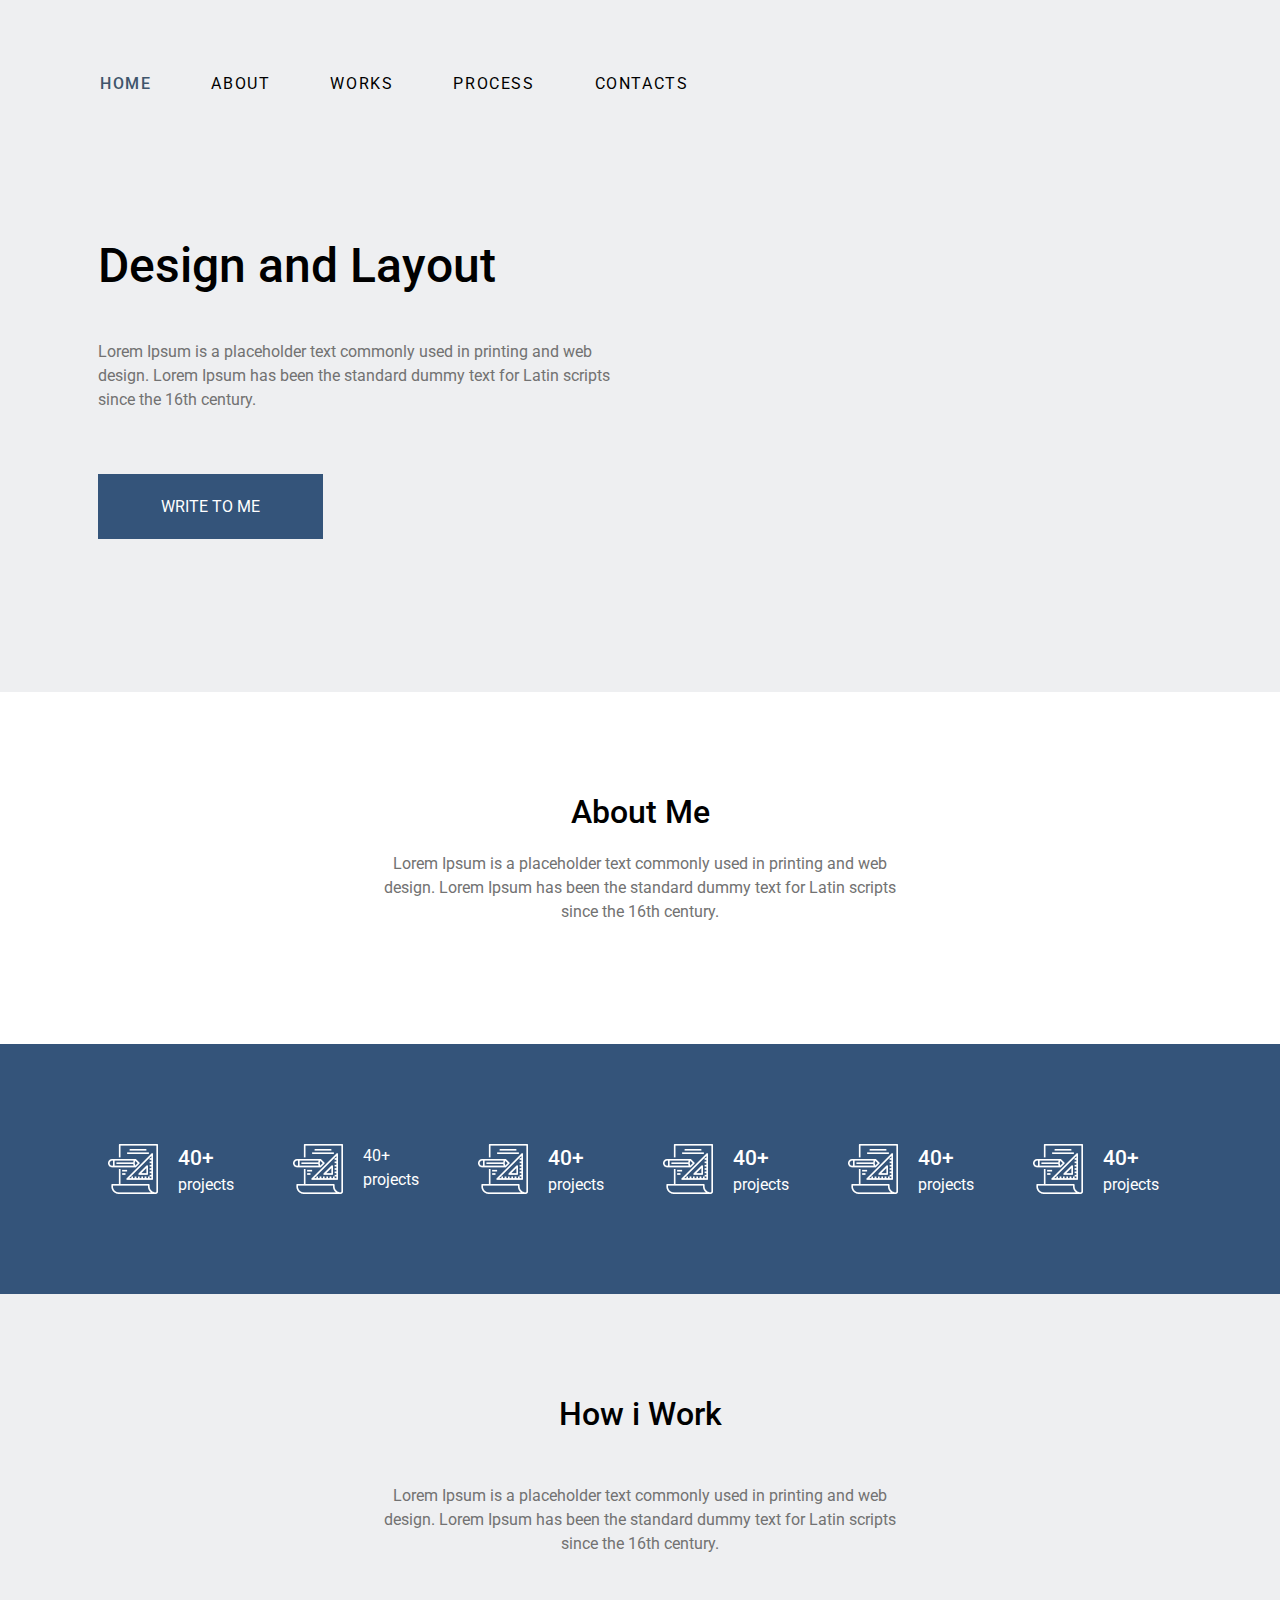
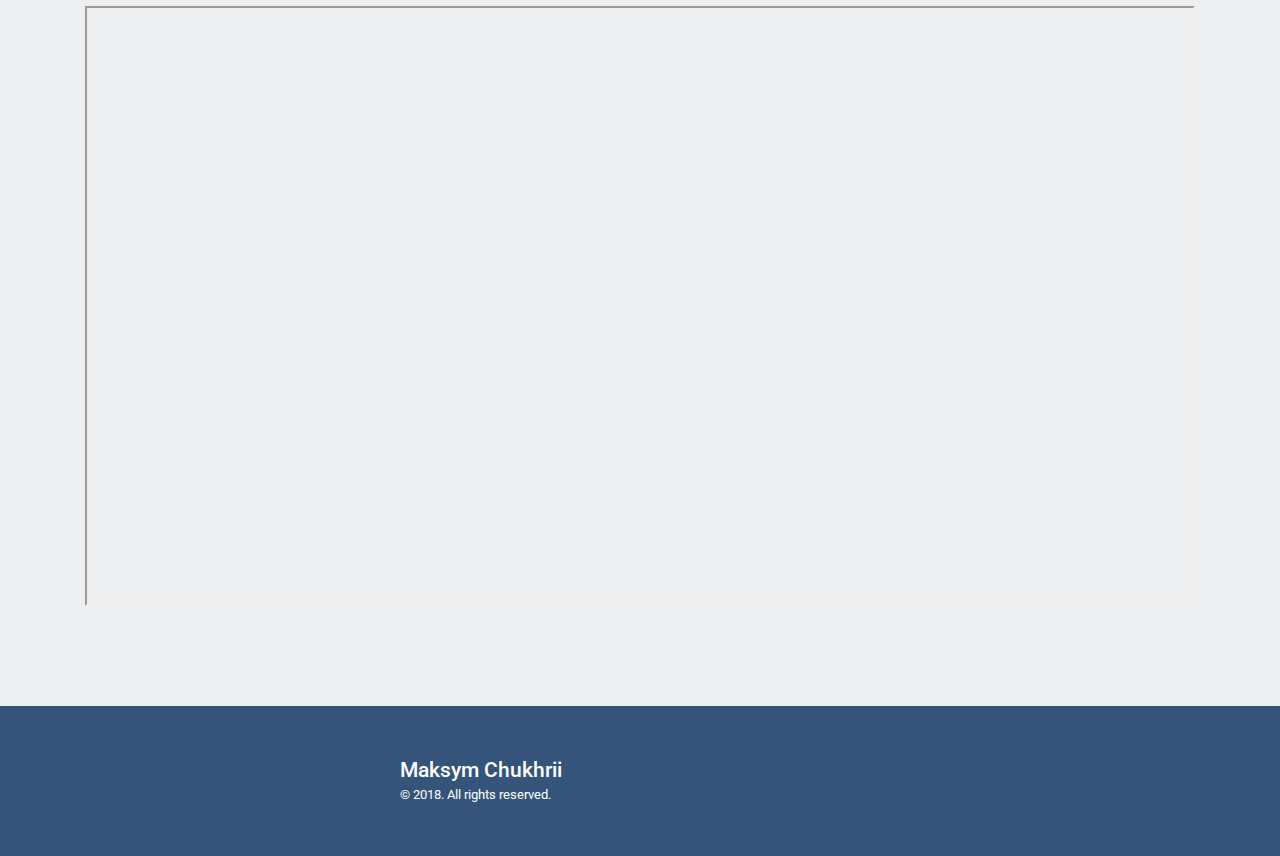
==== index.html @ 879f12a2 "first commit" ====
<!DOCTYPE html>
<html lang="en">
<head>
    <meta charset="UTF-8">
    <meta name="viewport" content="width=device-width, initial-scale=1.0">
    <title>Figma site</title>
    <link rel="stylesheet" href="https://fonts.googleapis.com/css2?family=Roboto:wght@400;500;700&display=swap">
    <link rel="stylesheet" href="normalize.css">
    <link rel="stylesheet" href="reset.local.css">
    <link rel="stylesheet" href="style.css">
    
</head>
<body>
    <header class="header">
    <div class="placeholder">
        <nav class="navbar">
            <ul class="navbar__list">
                <li class="navbar__item"><a class="navbar__link active" href="#">Home</a></li>
                <li class="navbar__item"><a class="navbar__link" href="#">About</a></li>
                <li class="navbar__item"><a class="navbar__link" href="#">Works</a></li>
                <li class="navbar__item"><a class="navbar__link" href="#">Process</a></li>
                <li class="navbar__item"><a class="navbar__link" href="#">Contacts</a></li>
            </ul>
        </nav>
    
        <div class="design-container">
            <h1 class="design__title">Design and Layout</h1>
            <div class="design__text">
                Lorem Ipsum is a placeholder text commonly used in printing and web design. 
                Lorem Ipsum has been the standard dummy text for Latin scripts since the 16th century.
            </div>
            <button class="design__button">Write to me</button>
        </div>
    </div>

   
    </header>

    <div class="about-container">
        <h2 class="about__title">About Me</h2>
        <div class="about__text">
            Lorem Ipsum is a placeholder text commonly used in printing and web design. 
            Lorem Ipsum has been the standard dummy text for Latin scripts since the 16th century.
        </div>
    </div>

    <div class="project-container">
        <div class="project__square">
            <img src="./project.png" alt="project">
            <div class="project__text">
                <div class="project__text-number">40+</div>
                <div class="project__text-name">projects</div>
            </div>
        </div>

        <div class="project__square">
            <img src="./project.png" alt="project">
            <div class="project_text">
                <div class="project_text_number">40+</div>
                <div class="project_text_name">projects</div>
            </div>
        </div>

        <div class="project__square">
            <img src="./project.png" alt="project">
            <div class="project__text">
                <div class="project__text-number">40+</div>
                <div class="project__text-name">projects</div>
            </div>
        </div>

        <div class="project__square">
            <img src="./project.png" alt="project">
            <div class="project_text">
                <div class="project__text-number">40+</div>
                <div class="project__text-name">projects</div>
            </div>
        </div>

        <div class="project__square">
            <img src="./project.png" alt="project">
            <div class="project__text">
                <div class="project__text-number">40+</div>
                <div class="project__text-name">projects</div>
            </div>
        </div>

        <div class="project__square">
            <img src="./project.png" alt="project">
            <div class="project__text">
                <div class="project__text-number">40+</div>
                <div class="project__text-name">projects</div>
            </div>
        </div>
    </div>

    <div class="work-container">
        <div class="work__placeholder">
            <div class="work__title">How i Work</div>
            <div class="work__text">Lorem Ipsum is a placeholder text commonly used in printing and web design. 
            Lorem Ipsum has been the standard dummy text for Latin scripts since the 16th century.
            </div>
        </div>
        <iframe class="work__video"
            src="https://www.youtube.com/embed/5kpva4j7jm0"
            title="Work Video"
            allow="autoplay; encrypted-media"
            allowfullscreen>
        </iframe>
    </div>

    <footer class="footer">
        <div class="footer__up"> Maksym Chukhrii</div>
        <div class="footer__bottom"> © 2018. All rights reserved. </div>
        
    </footer>
</body>
</html>
---- style.css ----
:root{
    --color-black: #000000;
    --color-primary: #EEEFF1;
    --color-secondary:#34547A ;
    --color-grey: #727272;
    --color-white: #ffffff;
    --color-link--active: #3f556c;

    --line-height: 1.64;
    --line-height-sm: 1,2 ;

    --letter-spacing:0.1em;

    --gap:20px;
    --gap-xl:40px;

    --container-primary:1110px;
    --container-secondary:540px;
    --container-video:600px;
}
html{
    font-family: Roboto , sans-serif;
    font-weight:400;
    line-height: var(--line-height);
    font-size:16px;
}

.header {
    background-color: var(--color-primary);
    padding:57px 0px 153px 0px;
}
.placeholder{
    width: min(100% - var(--gap-xl), var(--container-primary)) ;
    margin-inline:auto;
}

.navbar__list {
    display:flex;
    gap:30px;
    margin-bottom:143px;
}
.navbar__link {
    display:block;
    text-transform: uppercase;
    padding: 15px;
    color: var(--color-black);
    letter-spacing: 0.1em;
}
.active{
    color: var(--color-link--active);
    font-weight:500;
}

.design-container {
    display:flex;
    flex-direction: column;
    align-items:flex-start;
    gap:62px;
    margin-left:13px;
    max-width: var(--container-secondary);
    
}
.design__title {
    font-size:3rem;
    font-weight:500;
    line-height:var(--line-height-sm);
}
.design__text {
    color:var(--color-grey);
    width:540px;
}
.design__button {
    display:flex;
    justify-content: center;
    align-items:center;
    text-transform: uppercase;
    min-width:225px;
    min-height:65px;
    color: var(--color-white);
}

.about-container {
    display:flex;
    flex-direction:column;
    justify-content:center;
    align-items:center;
    gap:var(--gap);
    padding-top:100px;
    padding-bottom:120px;
    background-color:var(--color-white);

}
.about__title ,.about__text{
    margin-inline:auto;
}
.about__title {
    font-size:2rem;
    font-weight:500;
}
.about__text {
    text-align:center;
    width:540px;
    color:var(--color-grey);
}
.project-container {
    min-height:250px;
    display:flex;
    align-items:center;
    justify-content:center;
    gap:45px;
}
.project__square {
    display:flex;
    gap:20px;
    height:50px;
    width:140px;
}
.project__text-number, .footer__up {
    font-size:1.3rem;
    font-weight:500;
}

.work-container {
    background-color:var(--color-primary);
    display:flex;
    flex-direction:column;
    gap:50px;
    padding: 100px 0px;
    justify-content: center; 
    align-items: center;
}
.work__placeholder{
    max-width:540px;
    display:flex;
    flex-direction:column;
    gap:50px;
    align-items:center;
}
.work__title {
    font-size:2rem;
    font-weight:500;
}
.work__text{
    text-align: center;
    color:var(--color-grey);
}
.work__video {
    margin-inline:auto;
    width:var(--container-primary);
    height:var(--container-video);
}
.footer, .project-container, .design__button {
    background-color: var(--color-secondary);
    color:var(--color-white);
}
.footer{
    display:flex;
    flex-direction: column;
    justify-content: center;
    align-items: start;
    height:150px;
    padding-left:400px;
    font-size:1.3rem;
    color:var(--color-white);
}
.footer__bottom{
    font-size:0.8rem;
}
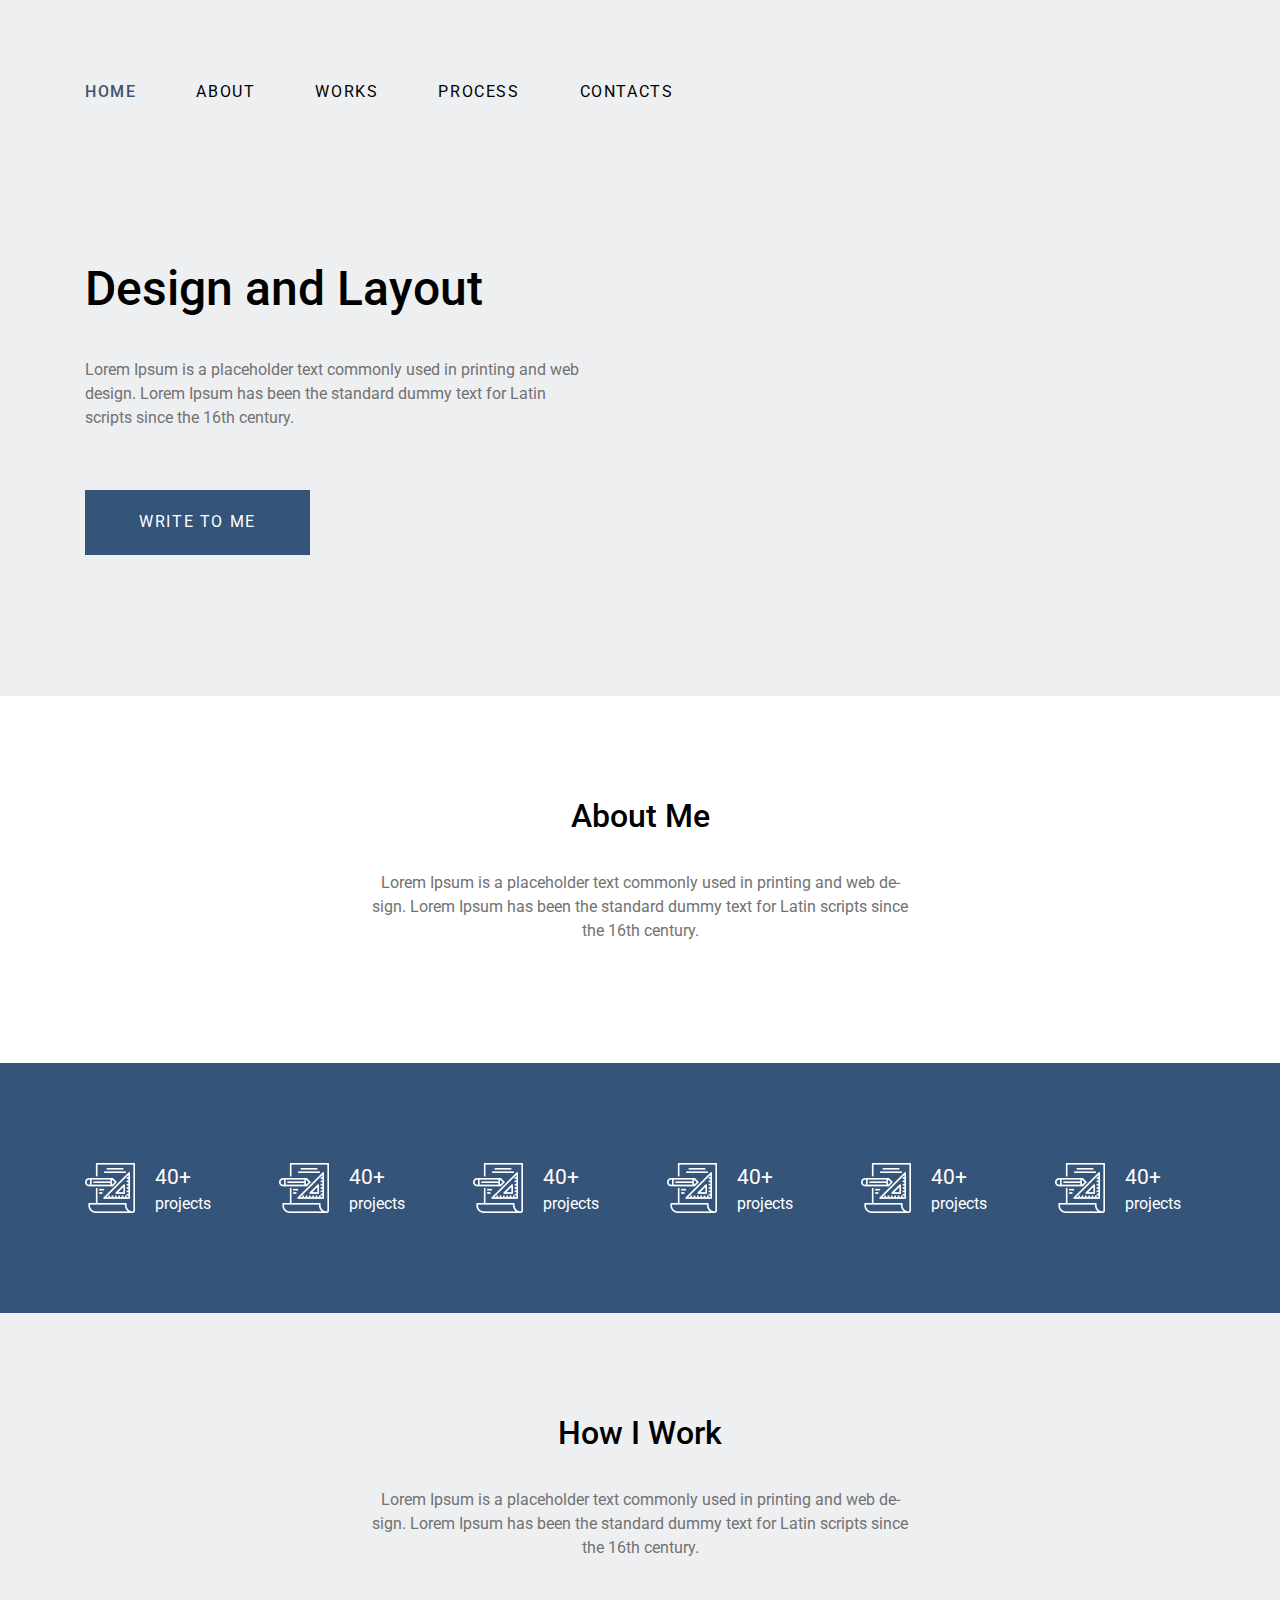
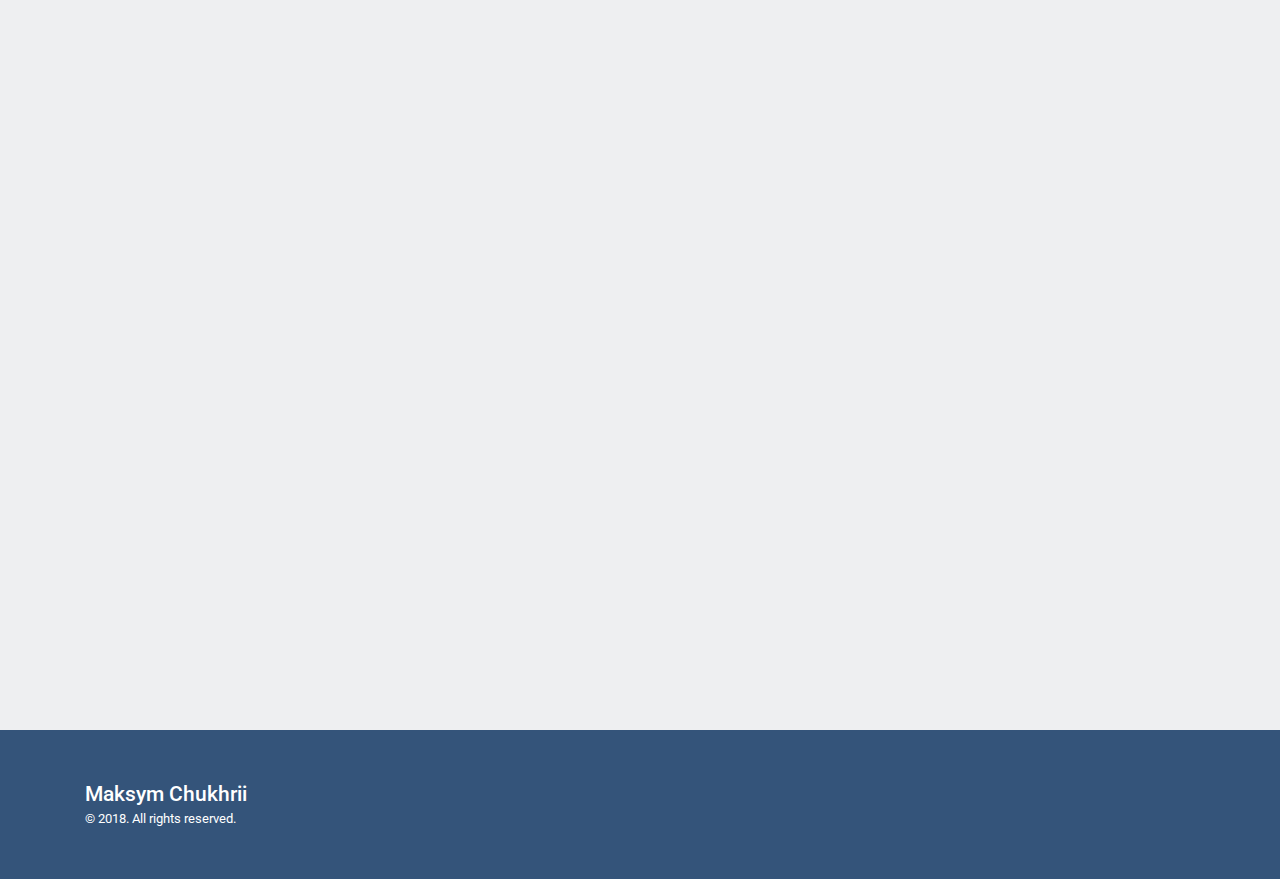
==== commit 29901b4e: "changes" ====
--- a/index.html
+++ b/index.html
@@ -1,118 +1,138 @@
 <!DOCTYPE html>
 <html lang="en">
+
 <head>
-    <meta charset="UTF-8">
-    <meta name="viewport" content="width=device-width, initial-scale=1.0">
-    <title>Figma site</title>
-    <link rel="stylesheet" href="https://fonts.googleapis.com/css2?family=Roboto:wght@400;500;700&display=swap">
-    <link rel="stylesheet" href="normalize.css">
-    <link rel="stylesheet" href="reset.local.css">
-    <link rel="stylesheet" href="style.css">
-    
+  <meta charset="UTF-8">
+  <meta name="viewport" content="width=device-width, initial-scale=1.0">
+  <title>Figma site</title>
+  <link rel="stylesheet" href="https://fonts.googleapis.com/css2?family=Roboto:wght@400;500;700&display=swap">
+  <link rel="stylesheet" href="normalize.css">
+  <link rel="stylesheet" href="reset.local.css">
+  <link rel="stylesheet" href="style.css">
 </head>
+
 <body>
-    <header class="header">
-    <div class="placeholder">
-        <nav class="navbar">
-            <ul class="navbar__list">
-                <li class="navbar__item"><a class="navbar__link active" href="#">Home</a></li>
-                <li class="navbar__item"><a class="navbar__link" href="#">About</a></li>
-                <li class="navbar__item"><a class="navbar__link" href="#">Works</a></li>
-                <li class="navbar__item"><a class="navbar__link" href="#">Process</a></li>
-                <li class="navbar__item"><a class="navbar__link" href="#">Contacts</a></li>
-            </ul>
-        </nav>
-    
-        <div class="design-container">
-            <h1 class="design__title">Design and Layout</h1>
-            <div class="design__text">
-                Lorem Ipsum is a placeholder text commonly used in printing and web design. 
-                Lorem Ipsum has been the standard dummy text for Latin scripts since the 16th century.
-            </div>
-            <button class="design__button">Write to me</button>
-        </div>
+  <header class="header">
+    <div class="container">
+      <nav class="navbar">
+        <ul class="navbar__list">
+          <li class="navbar__item">
+            <!-- prettier-ignore -->
+            <a class="navbar__link navbar__link--active navbar__link--first" href="#">Home</a>
+          </li>
+          <li class="navbar__item">
+            <a class="navbar__link" href="#">About</a>
+          </li>
+          <li class="navbar__item">
+            <a class="navbar__link" href="#">Works</a>
+          </li>
+          <li class="navbar__item">
+            <a class="navbar__link" href="#">Process</a>
+          </li>
+          <li class="navbar__item">
+            <a class="navbar__link" href="#">Contacts</a>
+          </li>
+        </ul>
+      </nav>
+
+      <section class="design">
+        <h1 class="design__title title">Design and Layout</h1>
+        <p class="design__text">
+          Lorem Ipsum is a placeholder text commonly used in printing and web
+          design. Lorem Ipsum has been the standard dummy text for Latin
+          scripts since the 16th century.
+        </p>
+        <button class="design__button">Write to me</button>
+      </section>
     </div>
+  </header>
 
-   
-    </header>
+  <main class="main">
+    <section class="about section">
+      <div class="container">
+        <h2 class="about__title title">About Me</h2>
+        <p class="about__text">
+          Lorem Ipsum is a placeholder text commonly used in printing and web
+          design. Lorem Ipsum has been the standard dummy text for Latin
+          scripts since the 16th century.
+        </p>
+      </div>
+    </section>
 
-    <div class="about-container">
-        <h2 class="about__title">About Me</h2>
-        <div class="about__text">
-            Lorem Ipsum is a placeholder text commonly used in printing and web design. 
-            Lorem Ipsum has been the standard dummy text for Latin scripts since the 16th century.
-        </div>
-    </div>
-
-    <div class="project-container">
-        <div class="project__square">
-            <img src="./project.png" alt="project">
-            <div class="project__text">
-                <div class="project__text-number">40+</div>
-                <div class="project__text-name">projects</div>
-            </div>
+    <section class="projects">
+      <div class="projects__container container">
+        <h2 class="projects__experience title visually-hidden">
+          My experience
+        </h2>
+        <div class="projects__item">
+          <img class="projects__item-image" src="./project.png" alt="project">
+          <div class="projects__item-info">
+            <span class="projects__item-number">40+</span>
+            <span class="projects__item-label">projects</span>
+          </div>
         </div>
 
-        <div class="project__square">
-            <img src="./project.png" alt="project">
-            <div class="project_text">
-                <div class="project_text_number">40+</div>
-                <div class="project_text_name">projects</div>
-            </div>
+        <div class="projects__item">
+          <img class="projects__item-image" src="./project.png" alt="project">
+          <div class="projects__item-info">
+            <span class="projects__item-number">40+</span>
+            <span class="projects__item-label">projects</span>
+          </div>
+        </div>
+        <div class="projects__item">
+          <img class="projects__item-image" src="./project.png" alt="project">
+          <div class="projects__item-info">
+            <span class="projects__item-number">40+</span>
+            <span class="projects__item-label">projects</span>
+          </div>
         </div>
 
-        <div class="project__square">
-            <img src="./project.png" alt="project">
-            <div class="project__text">
-                <div class="project__text-number">40+</div>
-                <div class="project__text-name">projects</div>
-            </div>
+        <div class="projects__item">
+          <img class="projects__item-image" src="./project.png" alt="project">
+          <div class="projects__item-info">
+            <span class="projects__item-number">40+</span>
+            <span class="projects__item-label">projects</span>
+          </div>
         </div>
 
-        <div class="project__square">
-            <img src="./project.png" alt="project">
-            <div class="project_text">
-                <div class="project__text-number">40+</div>
-                <div class="project__text-name">projects</div>
-            </div>
+        <div class="projects__item">
+          <img class="projects__item-image" src="./project.png" alt="project">
+          <div class="projects__item-info">
+            <span class="projects__item-number">40+</span>
+            <span class="projects__item-label">projects</span>
+          </div>
         </div>
 
-        <div class="project__square">
-            <img src="./project.png" alt="project">
-            <div class="project__text">
-                <div class="project__text-number">40+</div>
-                <div class="project__text-name">projects</div>
-            </div>
+        <div class="projects__item">
+          <img class="projects__item-image" src="./project.png" alt="project">
+          <div class="projects__item-info">
+            <span class="projects__item-number">40+</span>
+            <span class="projects__item-label">projects</span>
+          </div>
         </div>
+      </div>
+    </section>
 
-        <div class="project__square">
-            <img src="./project.png" alt="project">
-            <div class="project__text">
-                <div class="project__text-number">40+</div>
-                <div class="project__text-name">projects</div>
-            </div>
-        </div>
+    <section class="work section">
+      <div class="work__content">
+        <h2 class="work__title title">How I Work</h2>
+        <p class="work__description">
+          Lorem Ipsum is a placeholder text commonly used in printing and web
+          design. Lorem Ipsum has been the standard dummy text for Latin
+          scripts since the 16th century.
+        </p>
+      </div>
+      <iframe class="work__video" src="https://www.youtube.com/embed/5kpva4j7jm0" title="Work Video"
+        allow="autoplay; encrypted-media" allowfullscreen>
+      </iframe>
+    </section>
+  </main>
+  <footer class="footer">
+    <div class="container">
+      <div class="footer__top title">Maksym Chukhrii</div>
+      <div class="footer__bottom">© 2018. All rights reserved.</div>
     </div>
+  </footer>
+</body>
 
-    <div class="work-container">
-        <div class="work__placeholder">
-            <div class="work__title">How i Work</div>
-            <div class="work__text">Lorem Ipsum is a placeholder text commonly used in printing and web design. 
-            Lorem Ipsum has been the standard dummy text for Latin scripts since the 16th century.
-            </div>
-        </div>
-        <iframe class="work__video"
-            src="https://www.youtube.com/embed/5kpva4j7jm0"
-            title="Work Video"
-            allow="autoplay; encrypted-media"
-            allowfullscreen>
-        </iframe>
-    </div>
-
-    <footer class="footer">
-        <div class="footer__up"> Maksym Chukhrii</div>
-        <div class="footer__bottom"> © 2018. All rights reserved. </div>
-        
-    </footer>
-</body>
 </html>--- a/style.css
+++ b/style.css
@@ -1,168 +1,188 @@
-:root{
-    --color-black: #000000;
-    --color-primary: #EEEFF1;
-    --color-secondary:#34547A ;
-    --color-grey: #727272;
-    --color-white: #ffffff;
-    --color-link--active: #3f556c;
+:root {
+  --color-blacurl: #000000;
+  --color-primary: #eeeff1;
+  --color-secondary: #34547a;
+  --color-grey: #727272;
+  --color-white: #ffffff;
+  --color-link--active: #3f556c;
 
-    --line-height: 1.64;
-    --line-height-sm: 1,2 ;
+  --line-height: 1.64;
+  --line-height-sm: 1.2;
 
-    --letter-spacing:0.1em;
+  --letter-spacing: 0.1em;
 
-    --gap:20px;
-    --gap-xl:40px;
+  --gap: 20px;
+  --gap-xl: 40px;
 
-    --container-primary:1110px;
-    --container-secondary:540px;
-    --container-video:600px;
+  --container-primary: 1110px;
+  --container-secondary: 540px;
+  --container-video: 600px;
+
+  --font-weight-title: 500;
+  --font-weight-normal: 400;
 }
-html{
-    font-family: Roboto , sans-serif;
-    font-weight:400;
-    line-height: var(--line-height);
-    font-size:16px;
+html,
+body {
+  font-family: "Roboto", sans-serif;
+  font-weight: var(--font-weight-normal);
+  line-height: var(--line-height);
+  font-size: 16px;
 }
-
+.container {
+  width: min(100% - var(--gap-xl), var(--container-primary));
+  margin-inline: auto;
+}
+.section {
+  padding-top: 100px;
+  padding-bottom: 120px;
+  text-align: center;
+  background-color: var(--color-primary);
+}
+.visually-hidden {
+  position: absolute;
+  width: 1px;
+  height: 1px;
+  margin: -1px;
+  padding: 0;
+  border: 0;
+  white-space: nowrap;
+  clip-path: inset(100%);
+  clip: rect(0 0 0 0);
+  visibility: hidden;
+}
+.about__title,
+.work__title {
+  font-size: 2rem;
+  margin-bottom: 35px;
+}
+/* Header */
 .header {
-    background-color: var(--color-primary);
-    padding:57px 0px 153px 0px;
+  background-color: var(--color-primary);
+  padding-top: 65px;
+  padding-bottom: 141px;
 }
-.placeholder{
-    width: min(100% - var(--gap-xl), var(--container-primary)) ;
-    margin-inline:auto;
+/* Navbar */
+.navbar {
+  margin-bottom: 141px;
 }
-
 .navbar__list {
-    display:flex;
-    gap:30px;
-    margin-bottom:143px;
+  display: flex;
+  flex-wrap: wrap;
+  gap: 30px;
 }
 .navbar__link {
-    display:block;
-    text-transform: uppercase;
-    padding: 15px;
-    color: var(--color-black);
-    letter-spacing: 0.1em;
+  display: block;
+  text-transform: uppercase;
+  padding: 15px;
+  color: var(--color-blacurl);
+  letter-spacing: var(--letter-spacing);
 }
-.active{
-    color: var(--color-link--active);
-    font-weight:500;
+.navbar__link--first {
+  padding-left: 0;
 }
-
-.design-container {
-    display:flex;
-    flex-direction: column;
-    align-items:flex-start;
-    gap:62px;
-    margin-left:13px;
-    max-width: var(--container-secondary);
-    
+.navbar__link--active,
+.title {
+  font-weight: var(--font-weight-title);
+}
+.navbar__link--active {
+  color: var(--color-link--active);
+}
+/* Design */
+.design {
+  display: flex;
+  flex-direction: column;
+  align-items: flex-start;
+  max-width: var(--container-secondary);
 }
 .design__title {
-    font-size:3rem;
-    font-weight:500;
-    line-height:var(--line-height-sm);
+  font-size: 3rem;
+  line-height: var(--line-height-sm);
+  margin-bottom: 40px;
 }
-.design__text {
-    color:var(--color-grey);
-    width:540px;
+.design__text,
+.about__text {
+  color: var(--color-grey);
+  width: min(100% - var(--gap-xl), var(--container-secondary));
 }
 .design__button {
-    display:flex;
-    justify-content: center;
-    align-items:center;
-    text-transform: uppercase;
-    min-width:225px;
-    min-height:65px;
-    color: var(--color-white);
+  display: flex;
+  justify-content: center;
+  align-items: center;
+  text-transform: uppercase;
+  min-width: 225px;
+  min-height: 65px;
+  color: var(--color-white);
+  margin-top: 60px;
+  letter-spacing: var(--letter-spacing);
 }
-
-.about-container {
-    display:flex;
-    flex-direction:column;
-    justify-content:center;
-    align-items:center;
-    gap:var(--gap);
-    padding-top:100px;
-    padding-bottom:120px;
-    background-color:var(--color-white);
-
+/* About */
+.about {
+  gap: var(--gap);
+  background-color: var(--color-white);
 }
-.about__title ,.about__text{
-    margin-inline:auto;
+.about__title,
+.about__text,
+.work__video {
+  margin-inline: auto;
 }
-.about__title {
-    font-size:2rem;
-    font-weight:500;
+/* Projects*/
+.projects {
+  background-color: var(--color-secondary);
+  color: var(--color-white);
+  padding-top: 100px;
+  padding-bottom: 100px;
 }
-.about__text {
-    text-align:center;
-    width:540px;
-    color:var(--color-grey);
+.projects__container {
+  display: flex;
+  align-items: center;
+  justify-content: space-between;
+  flex-wrap: wrap;
+  gap: var(--gap-xl);
 }
-.project-container {
-    min-height:250px;
-    display:flex;
-    align-items:center;
-    justify-content:center;
-    gap:45px;
+.projects__item {
+  display: flex;
+  gap: 20px;
+  height: 50px;
+  width: 140px;
 }
-.project__square {
-    display:flex;
-    gap:20px;
-    height:50px;
-    width:140px;
+.projects__item-number {
+  font-size: 1.3125rem;
 }
-.project__text-number, .footer__up {
-    font-size:1.3rem;
-    font-weight:500;
+/* Work */
+.work {
+  display: flex;
+  flex-direction: column;
+  align-items: center;
+  gap: 50px;
 }
-
-.work-container {
-    background-color:var(--color-primary);
-    display:flex;
-    flex-direction:column;
-    gap:50px;
-    padding: 100px 0px;
-    justify-content: center; 
-    align-items: center;
+.work__content {
+  max-width: 540px;
+  display: flex;
+  flex-direction: column;
+  align-items: center;
 }
-.work__placeholder{
-    max-width:540px;
-    display:flex;
-    flex-direction:column;
-    gap:50px;
-    align-items:center;
-}
-.work__title {
-    font-size:2rem;
-    font-weight:500;
-}
-.work__text{
-    text-align: center;
-    color:var(--color-grey);
+.work__description {
+  text-align: center;
+  color: var(--color-grey);
 }
 .work__video {
-    margin-inline:auto;
-    width:var(--container-primary);
-    height:var(--container-video);
+  width: min(100% - var(--gap-xl), var(--container-primary));
+  height: var(--container-video);
+  border: 0;
 }
-.footer, .project-container, .design__button {
-    background-color: var(--color-secondary);
-    color:var(--color-white);
+/* Footer */
+.footer,
+.projects,
+.design__button {
+  background-color: var(--color-secondary);
+  color: var(--color-white);
 }
-.footer{
-    display:flex;
-    flex-direction: column;
-    justify-content: center;
-    align-items: start;
-    height:150px;
-    padding-left:400px;
-    font-size:1.3rem;
-    color:var(--color-white);
+.footer {
+  padding: 50px 0;
 }
-.footer__bottom{
-    font-size:0.8rem;
-}+.footer__top {
+  font-size: 1.3125rem;
+}
+.footer__bottom {
+  font-size: 0.8rem;
+}
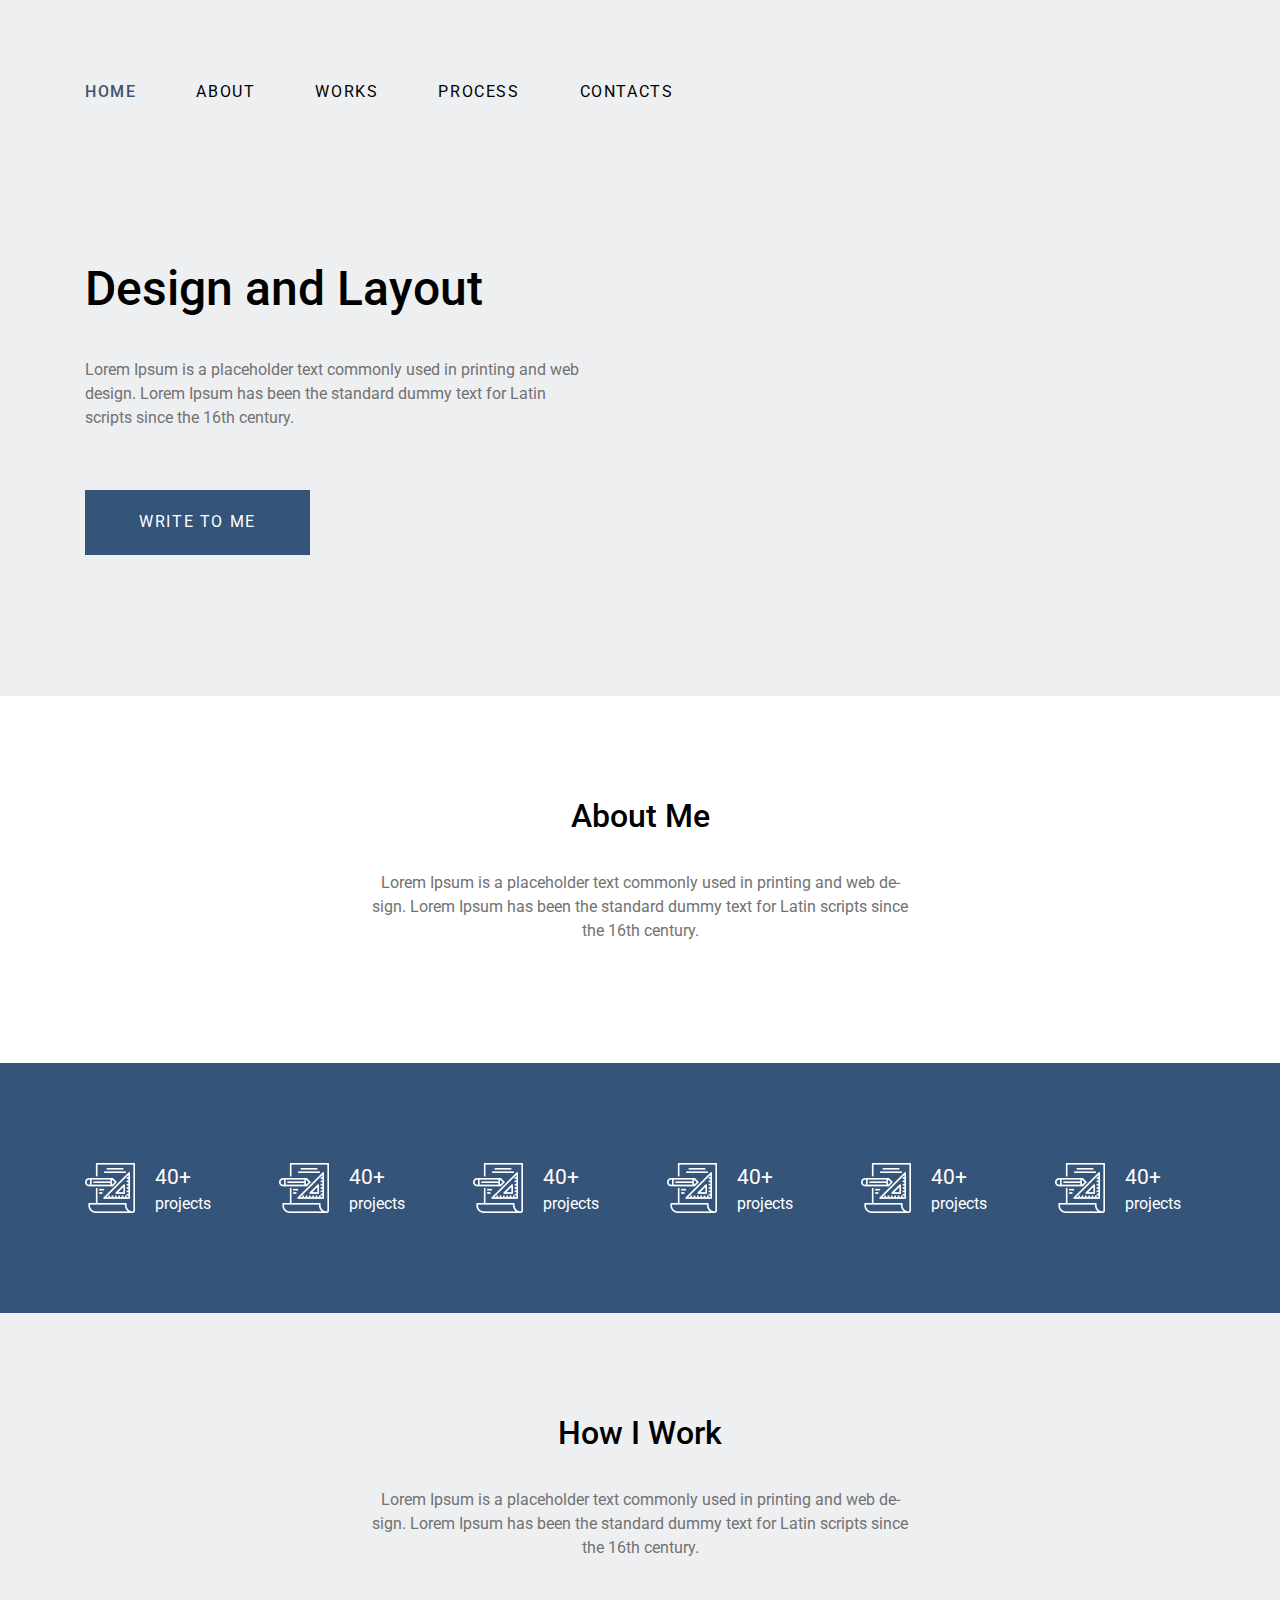
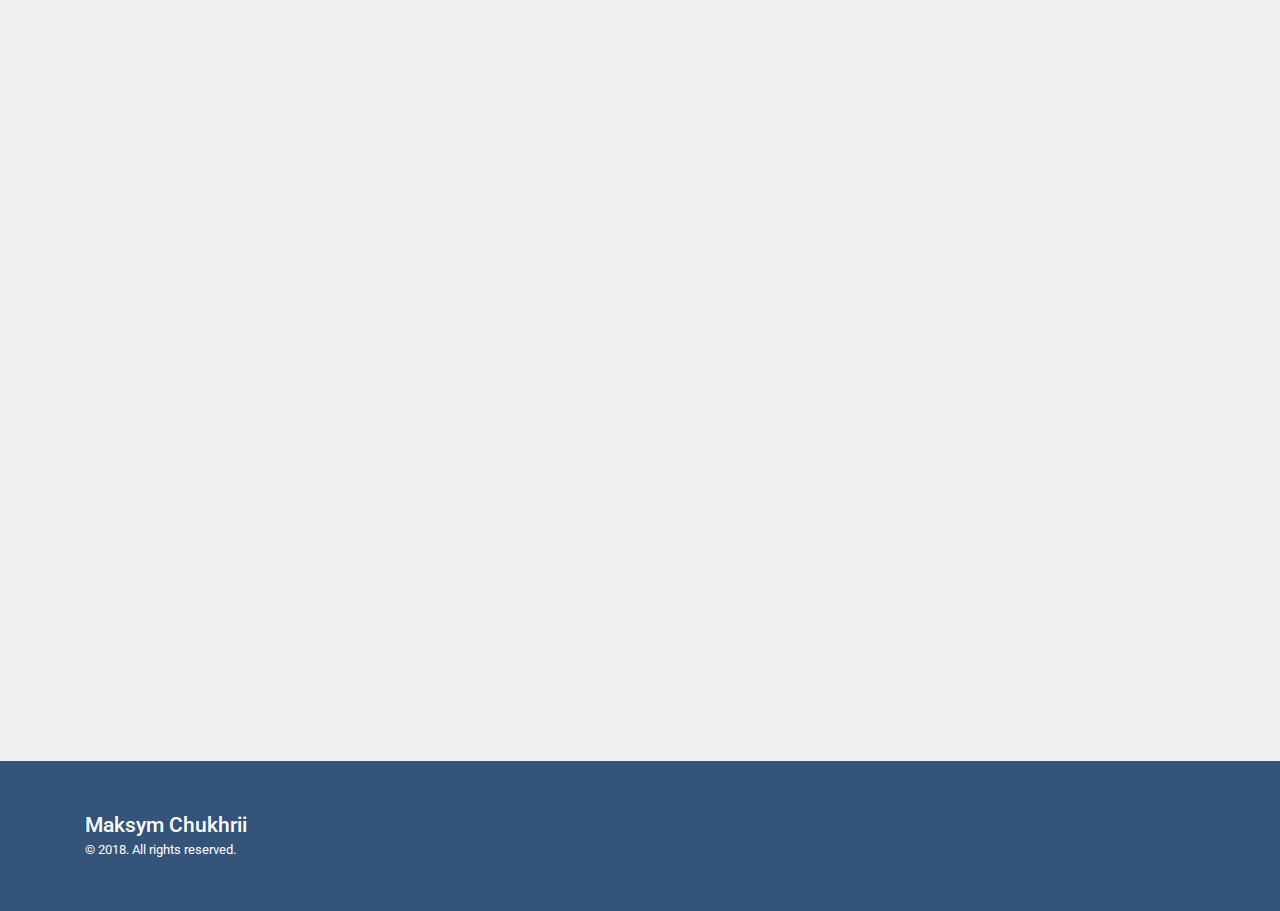
==== commit ac56240d: "changes media" ====
--- a/index.html
+++ b/index.html
@@ -17,7 +17,6 @@
       <nav class="navbar">
         <ul class="navbar__list">
           <li class="navbar__item">
-            <!-- prettier-ignore -->
             <a class="navbar__link navbar__link--active navbar__link--first" href="#">Home</a>
           </li>
           <li class="navbar__item">
@@ -122,9 +121,11 @@
           scripts since the 16th century.
         </p>
       </div>
-      <iframe class="work__video" src="https://www.youtube.com/embed/5kpva4j7jm0" title="Work Video"
-        allow="autoplay; encrypted-media" allowfullscreen>
-      </iframe>
+      <div class="work__video">
+        <iframe class="video__iframe" src="https://www.youtube.com/embed/5kpva4j7jm0" title="Work Video"
+          allow="autoplay; encrypted-media" allowfullscreen>
+        </iframe>
+      </div>
     </section>
   </main>
   <footer class="footer">
--- a/style.css
+++ b/style.css
@@ -16,7 +16,6 @@
 
   --container-primary: 1110px;
   --container-secondary: 540px;
-  --container-video: 600px;
 
   --font-weight-title: 500;
   --font-weight-normal: 400;
@@ -168,7 +167,13 @@
 .work__video {
   width: min(100% - var(--gap-xl), var(--container-primary));
   height: var(--container-video);
+}
+.video__iframe {
+  width: 100%;
+  height: auto;
+  aspect-ratio: 16 / 9;
   border: 0;
+  min-height: 200px;
 }
 /* Footer */
 .footer,
@@ -186,3 +191,27 @@
 .footer__bottom {
   font-size: 0.8rem;
 }
+
+@media (width < 992px) {
+  .navbar {
+    margin-bottom: 70px;
+  }
+  .navbar__list {
+    justify-content: center;
+  }
+  .projects {
+    justify-content: space-evenly;
+  }
+}
+
+@media (width < 576px) {
+  .work,
+  .about {
+    padding-top: 70px;
+    padding-bottom: 50px;
+  }
+  .section {
+    padding-top: 70px;
+    padding-bottom: 50px;
+  }
+}
